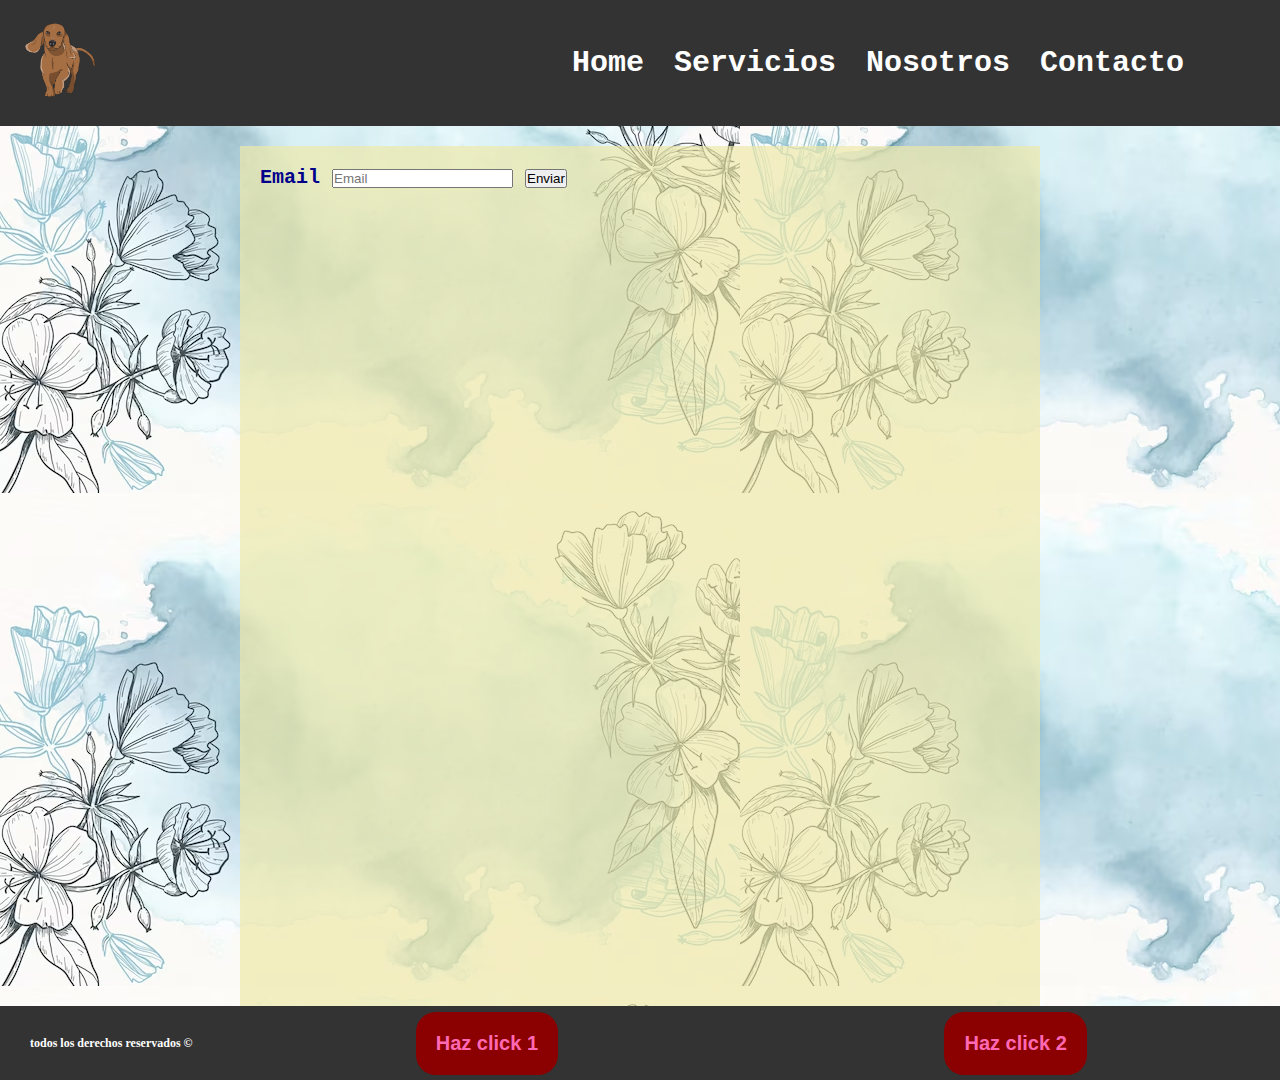
==== contacto.html @ 4cc8ff28 "Initial commit" ====
<!DOCTYPE html>
<html lang="en">
  <head>
    <meta charset="UTF-8" />
    <meta http-equiv="X-UA-Compatible" content="IE=edge" />
    <meta name="viewport" content="width=device-width, initial-scale=1.0" />
    <title>Mi primera web</title>
    <link rel="stylesheet" href="style.css" />
  </head>
  <body>
    <header>
      <div class="left">
        <img
          class="logo"
          src="walking-dachshund-dog-illustration-by-Vexels.png"
          alt="Logo"
        />
      </div>
      <nav class="right">
        <ul class="nav-links">
          <li><a href="index.html">Home</a></li>
          <li><a href="servicios.html">Servicios</a></li>
          <li><a href="nosotros.html">Nosotros</a></li>
          <li><a href="contacto.html">Contacto</a></li>
        </ul>
      </nav>
      <button class="button-menu-toggle">Menu</button>
    </header>
    <div class="container">
      <form id="myForm">
        <label for="email">Email</label>
        <input
          type="email"
          id="email"
          name="email"
          placeholder="Email"
          required
        />
        <button type="submit" id="submit">Enviar</button>
      </form>
    </div>

    <footer>
      <p>todos los derechos reservados &copy;</p>
      <div class="botones">
        <button onclick="showAlert()">Haz click 1</button>
        <button id="boti">Haz click 2</button>
      </div>
    </footer>

    <script src="script.js"></script>
  </body>
</html>
---- style.css ----
* {
    margin: 0;
    padding: 0;
    box-sizing: border-box;
  }
  
  body {
    background-image: url(pastel-polvo-azul-fondo-flores-dibujadas-mano_52683-41004.avif);
    color: darkblue;
    font-family: monospace;
    font-weight: bold;
    font-size:20px;
  }
  
  header {
    background: #333;
    color: #fff;
    padding: 20px;
    display: flex;
    align-items: center;
  }
  
  .left {
    flex: 1;
  }
  
  .logo {
    width: 80px;
  }
  
  nav {
    width: 60%;
    text-align: center;
  }
  
  nav ul {
    display: flex;
    justify-content: center;
    list-style: none;
  }
  
  nav li {
    margin-right: 20px;
  }
  
  nav a {
    color: #fff;
    text-decoration: none;
    padding: 5px;
    font-size: 1.5em;
  }
  
  nav a:hover {
    color: #1BF7DE;
  }
  
  .button-menu-toggle{
    display:none;
  }


  section{
    margin:30px 0;
    padding:10px 0;
  }

  .video{
    display:grid;
    place-content: center;
  }
  .container {
    max-width: 800px;
    margin: auto;
    padding: 20px;
  }
  
  .row {
    margin: 10px;
    display: flex;
    flex-wrap: wrap;
  }
  
  .container{
    background: rgba(238, 232, 170,0.7);
    margin-top:20px;
    min-height: calc(100vh - 40px);
  }
  
  .column {
    flex: 1;
    padding: 10px;
    
  }
  
  h1 {
    font-family: Arial;
    text-align: center;
    font-size: 36px;
  }
  
  p {
    font-family: Georgia, 'Times New Roman', Times, serif;
    font-size: 18px;
    margin: 20px;
    padding: 10px;
  }

  footer{
    display:flex;
    width:100%;
    justify-content:space-between;
    background: #333;
    color: #fff;
   position: relative;
   bottom:0;
  }

  footer p{
    font-size: 0.6em;
    white-space: nowrap;
    
  }

  .botones{
    display:flex;
    width:100%;
    justify-content:space-around;
    align-items: center;
  }

  .botones button{
    padding:1em;
    font-size: 1em;
    border:none;
    background: darkred;
    color:hotpink;
    font-weight: bold;
    border-radius: 20px;
    cursor:pointer;
  }

  .botones button:hover{
    transform:scale(0.7);
    transition: all 1s;
    box-shadow:1rem 1rem 1rem rgba(0,0,0,0.9)
  }


  .imagenes{
    display: flex;
    width: 100%;
    justify-content:space-between;
  }

  .imagenes img{
    width:30%;
  }



  
  @media (max-width: 768px) {
    .column {
      flex: 100%;
    }

    nav{
        font-size: 16px;
    }

    nav ul{
        display:none;
    }

    .button-menu-toggle {
        display: block;
        background-color: white;
        border:none;
        border-radius: 50px;
        padding: 0 24px;
        font-family: monospace;
        font-weight: bold;
        font-size: 20px;
      }

      .nav-links.nav-links-responsive {
        position: absolute;
        display: flex;
        background-color: rgba(20,20,20,0.95);
        width: 100%;
        height: 100%;
        top: 70px;
        left: 0;
        flex-direction: column;
        padding-top: 150px;
        align-items: center;
        gap:70px;
        font-size: 40px;
    
    
      }
  }
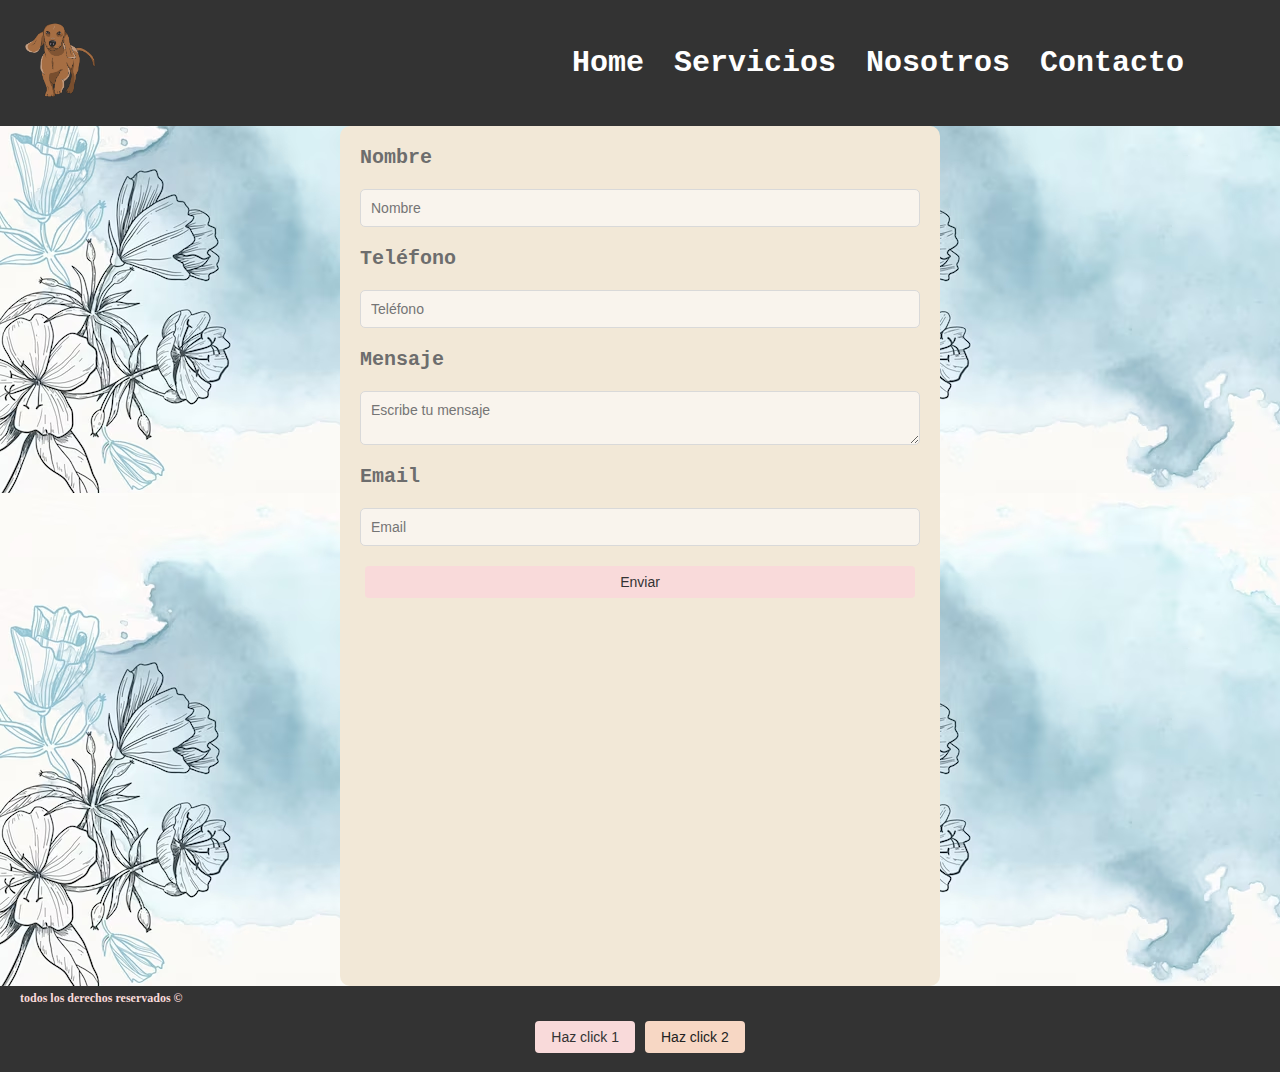
==== commit 3b8fb5b2: "mejoras varias" ====
--- a/contacto.html
+++ b/contacto.html
@@ -26,8 +26,35 @@
       </nav>
       <button class="button-menu-toggle">Menu</button>
     </header>
+
     <div class="container">
       <form id="myForm">
+        <label for="name">Nombre</label>
+        <input
+          type="text"
+          id="name"
+          name="name"
+          placeholder="Nombre"
+          required
+        />
+
+        <label for="phone">Teléfono</label>
+        <input
+          type="tel"
+          id="phone"
+          name="phone"
+          placeholder="Teléfono"
+          required
+        />
+
+        <label for="message">Mensaje</label>
+        <textarea
+          id="message"
+          name="message"
+          placeholder="Escribe tu mensaje"
+          required
+        ></textarea>
+
         <label for="email">Email</label>
         <input
           type="email"
@@ -36,6 +63,7 @@
           placeholder="Email"
           required
         />
+
         <button type="submit" id="submit">Enviar</button>
       </form>
     </div>
@@ -48,6 +76,43 @@
       </div>
     </footer>
 
+    <style>
+        .container {
+        max-width: 600px;
+        margin: 0 auto;
+        padding: 20px;
+        background-color: #f2e8d7;
+        border-radius: 10px;
+      }
+
+      form {
+        display: flex;
+        flex-direction: column;
+        gap: 20px;
+      }
+
+      label {
+        font-weight: bold;
+        color: #6d6d6d;
+      }
+
+      input[type="text"],
+      input[type="tel"],
+      input[type="email"],
+      textarea {
+        padding: 10px;
+        border: 1px solid #d9d9d9;
+        border-radius: 5px;
+        font-family: Arial, sans-serif;
+        font-size: 14px;
+        color: #333;
+        background-color: #f9f4ed;
+      }
+
+      input[type="text"]:focus,
+      input[type="tel"]:focus,
+    </style>
+
     <script src="script.js"></script>
   </body>
 </html>
--- a/style.css
+++ b/style.css
@@ -1,205 +1,219 @@
 * {
-    margin: 0;
-    padding: 0;
-    box-sizing: border-box;
-  }
-  
-  body {
-    background-image: url(pastel-polvo-azul-fondo-flores-dibujadas-mano_52683-41004.avif);
-    color: darkblue;
+  margin: 0;
+  padding: 0;
+  box-sizing: border-box;
+}
+
+body {
+  background-image: url(pastel-polvo-azul-fondo-flores-dibujadas-mano_52683-41004.avif);
+  color: darkblue;
+  font-family: monospace;
+  font-weight: bold;
+  font-size: 20px;
+}
+
+header {
+  background: #333;
+  color: #fff;
+  padding: 20px;
+  display: flex;
+  align-items: center;
+}
+
+.left {
+  flex: 1;
+}
+
+.logo {
+  width: 80px;
+}
+
+nav {
+  width: 60%;
+  text-align: center;
+}
+
+nav ul {
+  display: flex;
+  justify-content: center;
+  list-style: none;
+}
+
+nav li {
+  margin-right: 20px;
+}
+
+nav a {
+  color: #fff;
+  text-decoration: none;
+  padding: 5px;
+  font-size: 1.5em;
+}
+
+nav a:hover {
+  color: #1bf7de;
+}
+
+.button-menu-toggle {
+  display: none;
+}
+
+section {
+  margin: 30px 0;
+  padding: 10px 0;
+}
+
+.video {
+  display: grid;
+  place-content: center;
+}
+
+.row {
+  margin: 10px;
+  display: flex;
+  flex-wrap: wrap;
+}
+
+.container {
+  max-width: 800px;
+  padding: 20px;
+  background: rgba(238, 232, 170, 0.7);
+  margin: 20px auto;
+  min-height: calc(100vh - 40px);
+}
+
+h1 {
+  font-family: Arial;
+  text-align: center;
+  font-size: 36px;
+}
+
+p {
+  font-family: Georgia, "Times New Roman", Times, serif;
+  font-size: 18px;
+  margin: 20px;
+  padding: 10px;
+}
+
+.greetings {
+  text-align: center;
+}
+
+.imagenes {
+  display: flex;
+  width: 100%;
+  justify-content: space-between;
+}
+
+.imagenes img {
+  width: 30%;
+}
+
+footer {
+  background-color: #333;
+  font-size: 14px;
+  text-align: center;
+  position: relative;
+  bottom: 0;
+  left: 0;
+  width: 100%;
+}
+
+footer p {
+  font-size: 12px;
+  text-align: left;
+  margin: 0;
+  padding: 5px 20px;
+  color:#f9dada;
+}
+
+.botones {
+  display: flex;
+  justify-content: center;
+  align-items: center;
+  margin-top: 10px;
+  padding-bottom: 20px;
+}
+
+button {
+  background-color: #f9dada;
+  color: #333;
+  font-size: 14px;
+  padding: 8px 16px;
+  border: none;
+  border-radius: 4px;
+  margin: 0 5px;
+  cursor: pointer;
+  transition: all 0.3s ease;
+}
+
+button:hover {
+  background-color: #f1b5b5;
+  transform: translateY(-2px);
+}
+
+#boti {
+  background-color: #f7d7c4;
+  color: #222;
+}
+
+@media (max-width: 768px) {
+  .column {
+    flex: 100%;
+  }
+
+  nav {
+    font-size: 16px;
+  }
+
+  nav ul {
+    display: none;
+  }
+
+  .button-menu-toggle {
+    display: block;
+    background-color: white;
+    border: none;
+    border-radius: 50px;
+    padding: 0 24px;
     font-family: monospace;
     font-weight: bold;
-    font-size:20px;
-  }
-  
-  header {
-    background: #333;
-    color: #fff;
-    padding: 20px;
+    font-size: 20px;
+  }
+
+  .nav-links.nav-links-responsive {
+    position: absolute;
     display: flex;
+    background-color: rgba(20, 20, 20, 0.95);
+    width: 100%;
+    height: 100%;
+    top: 70px;
+    left: 0;
+    flex-direction: column;
+    padding-top: 150px;
     align-items: center;
-  }
-  
-  .left {
-    flex: 1;
-  }
-  
-  .logo {
-    width: 80px;
-  }
-  
-  nav {
-    width: 60%;
-    text-align: center;
-  }
-  
-  nav ul {
-    display: flex;
-    justify-content: center;
-    list-style: none;
-  }
-  
-  nav li {
-    margin-right: 20px;
-  }
-  
-  nav a {
-    color: #fff;
-    text-decoration: none;
-    padding: 5px;
-    font-size: 1.5em;
-  }
-  
-  nav a:hover {
-    color: #1BF7DE;
-  }
-  
-  .button-menu-toggle{
-    display:none;
-  }
-
-
-  section{
-    margin:30px 0;
-    padding:10px 0;
-  }
-
-  .video{
-    display:grid;
-    place-content: center;
-  }
-  .container {
-    max-width: 800px;
-    margin: auto;
-    padding: 20px;
-  }
-  
-  .row {
-    margin: 10px;
-    display: flex;
-    flex-wrap: wrap;
-  }
-  
-  .container{
-    background: rgba(238, 232, 170,0.7);
-    margin-top:20px;
-    min-height: calc(100vh - 40px);
-  }
-  
-  .column {
-    flex: 1;
-    padding: 10px;
-    
-  }
-  
-  h1 {
-    font-family: Arial;
-    text-align: center;
-    font-size: 36px;
-  }
-  
-  p {
-    font-family: Georgia, 'Times New Roman', Times, serif;
-    font-size: 18px;
-    margin: 20px;
-    padding: 10px;
-  }
-
-  footer{
-    display:flex;
-    width:100%;
-    justify-content:space-between;
-    background: #333;
-    color: #fff;
-   position: relative;
-   bottom:0;
-  }
-
-  footer p{
-    font-size: 0.6em;
-    white-space: nowrap;
-    
-  }
-
-  .botones{
-    display:flex;
-    width:100%;
-    justify-content:space-around;
-    align-items: center;
-  }
-
-  .botones button{
-    padding:1em;
-    font-size: 1em;
-    border:none;
-    background: darkred;
-    color:hotpink;
-    font-weight: bold;
-    border-radius: 20px;
-    cursor:pointer;
-  }
-
-  .botones button:hover{
-    transform:scale(0.7);
-    transition: all 1s;
-    box-shadow:1rem 1rem 1rem rgba(0,0,0,0.9)
-  }
-
-
-  .imagenes{
-    display: flex;
-    width: 100%;
-    justify-content:space-between;
-  }
-
-  .imagenes img{
-    width:30%;
-  }
-
-
-
-  
-  @media (max-width: 768px) {
-    .column {
-      flex: 100%;
-    }
-
-    nav{
-        font-size: 16px;
-    }
-
-    nav ul{
-        display:none;
-    }
-
-    .button-menu-toggle {
-        display: block;
-        background-color: white;
-        border:none;
-        border-radius: 50px;
-        padding: 0 24px;
-        font-family: monospace;
-        font-weight: bold;
-        font-size: 20px;
-      }
-
-      .nav-links.nav-links-responsive {
-        position: absolute;
-        display: flex;
-        background-color: rgba(20,20,20,0.95);
-        width: 100%;
-        height: 100%;
-        top: 70px;
-        left: 0;
-        flex-direction: column;
-        padding-top: 150px;
-        align-items: center;
-        gap:70px;
-        font-size: 40px;
-    
-    
-      }
-  }
-  
-
-  +    gap: 70px;
+    font-size: 40px;
+  }
+}
+
+.servicios {
+  display: flex;
+  justify-content: space-between;
+  flex-wrap: wrap;
+  margin-top: 20px;
+}
+
+.servicio {
+  width: calc(33.33% - 20px);
+  margin-bottom: 20px;
+}
+
+.servicio img {
+  width: 100%;
+  height: auto;
+}
+
+.servicio img:hover {
+  transform: scale(2);
+}
